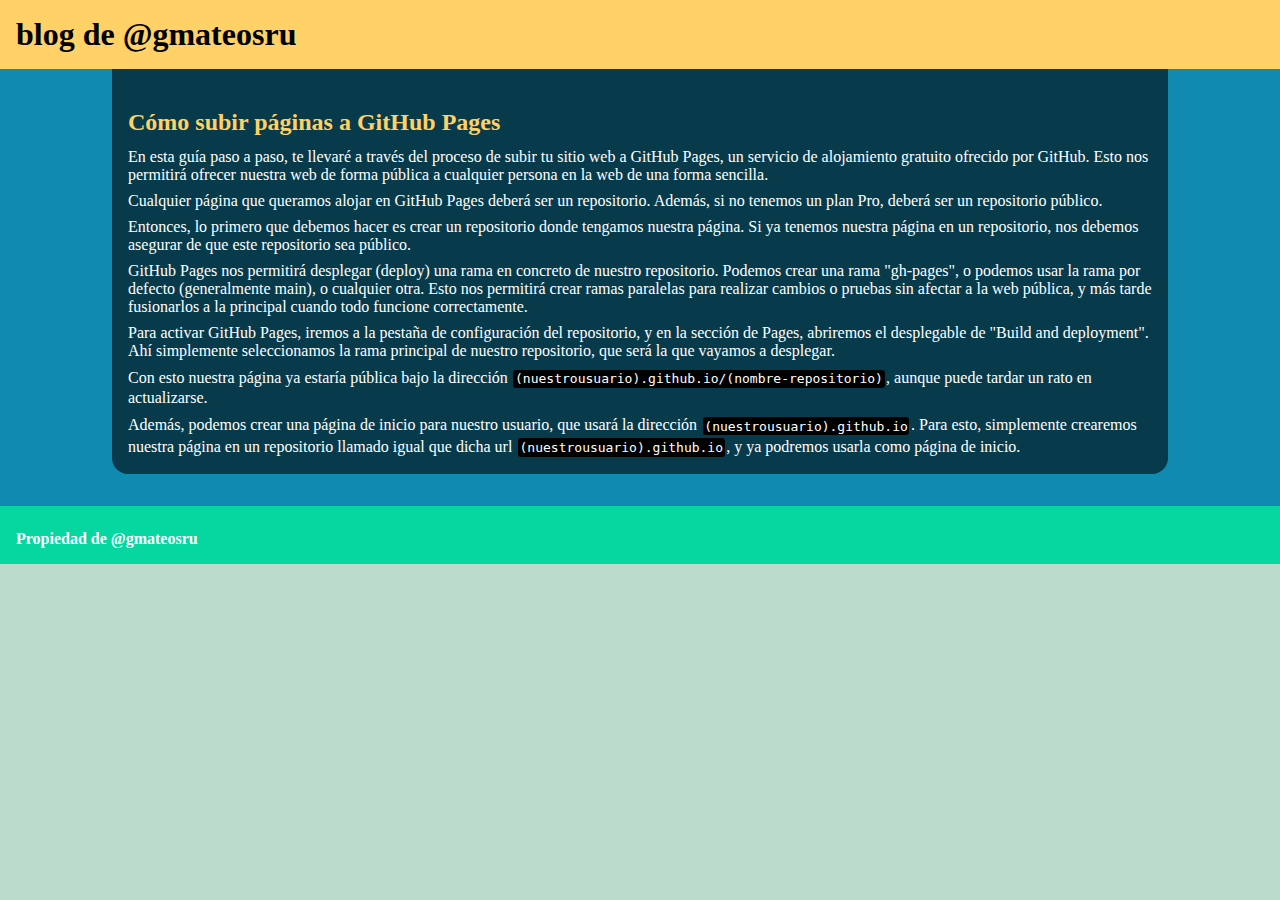
==== posts/github-pages.html @ 7333db57 "add post github pages" ====
<!DOCTYPE html>
<html lang="es">
<head>
    <meta charset="UTF-8">
    <meta name="viewport" content="width=device-width, initial-scale=1.0">
    <title>Cómo subir páginas a GitHub Pages</title>
    <link rel="stylesheet" href="../css/colors.css">
    <link rel="stylesheet" href="../css/layout.css">
    <link rel="stylesheet" href="../css/colors_posts.css">
</head>
<body>
    <header>
        <a href="../index.html"><h1>blog de @gmateosru</h1></a>
    </header>

    <main>
        <div class="content">
            <h2>Cómo subir páginas a GitHub Pages</h2>
            <p>En esta guía paso a paso, te llevaré a través del proceso de subir tu sitio web a GitHub Pages, un servicio de alojamiento gratuito ofrecido por GitHub. Esto nos permitirá ofrecer nuestra web de forma pública a cualquier persona en la web de una forma sencilla.</p>
            <p>Cualquier página que queramos alojar en GitHub Pages deberá ser un repositorio. Además, si no tenemos un plan Pro, deberá ser un repositorio público.</p>
            <p>Entonces, lo primero que debemos hacer es crear un repositorio donde tengamos nuestra página. Si ya tenemos nuestra página en un repositorio, nos debemos asegurar de que este repositorio sea público.</p>
            <p>GitHub Pages nos permitirá desplegar (deploy) una rama en concreto de nuestro repositorio. Podemos crear una rama "gh-pages", o podemos usar la rama por defecto (generalmente main), o cualquier otra. Esto nos permitirá crear ramas paralelas para realizar cambios o pruebas sin afectar a la web pública, y más tarde fusionarlos a la principal cuando todo funcione correctamente.</p>
            <p>Para activar GitHub Pages, iremos a la pestaña de configuración del repositorio, y en la sección de Pages, abriremos el desplegable de "Build and deployment". Ahí simplemente seleccionamos la rama principal de nuestro repositorio, que será la que vayamos a desplegar.</p>
            <p>Con esto nuestra página ya estaría pública bajo la dirección <span class="url">(nuestrousuario).github.io/(nombre-repositorio)</span>, aunque puede tardar un rato en actualizarse.</p>
            <p>Además, podemos crear una página de inicio para nuestro usuario, que usará la dirección <span class="url">(nuestrousuario).github.io</span>. Para esto, simplemente crearemos nuestra página en un repositorio llamado igual que dicha url <span class="url">(nuestrousuario).github.io</span>, y ya podremos usarla como página de inicio.</p>
        </div>
    </main>

    <footer>
        <p>Propiedad de @gmateosru</p>
    </footer>
</body>
</html>
---- css/colors.css ----
/*
#ef476f -> rojo/rosado
#ffd166 -> amarillo
#06d6a0 -> verde
#118ab2 -> azul medio
#073b4c -> azul oscuro
#e3fffc -> azul claro
#bcdccb -> menta claro
*/

body{
    background-color: #bcdccb;
}

header{
    background-color: #ffd166;
}

header a{
    text-decoration: none;
    color: #000
}

li{
    background-color: #ef476f;
}

li a{
    color: #fff;
}

main{
    background-color: #118ab2;
}

div.content{
    background-color: #073b4c;
}

article{
    background-color: #e3fffc;
}

h2 a{
    color: #073b4c;
}

p.tag{
    background-color: #ef476f;
    color: #fff;
    font-weight: bold;
}

span.url{
    background-color: #000;
    font-family: monospace;
}

footer{
    background-color: #06d6a0;
    color: #fff;
    font-weight: bold;
}

footer a{
    color: #fff;
}
---- css/layout.css ----
*{
    margin: 0;
    padding: 0;
}

header{
    padding: 1em;
    display: flex;
    justify-content: space-between;
    align-items: center;
}

li{
    display: inline;
    padding: 1rem;
    margin-left: 1rem;
    border-radius: 1rem;
}

main{
    padding: 2em;
    padding-top: 0;
    display: flex;
    flex-wrap: nowrap;
    justify-content: center;
}

p{
    margin: 0.5rem 0 0 0;
}

h2{
    margin-top: 0.5rem;
    margin-bottom: 0.5em;
}

div.content{
    display: flex;
    flex-wrap: wrap;
    justify-content: center;
    border-top: none;
    padding: 1rem;
    padding-top: 2rem;
    border-bottom-left-radius: 1rem;
    border-bottom-right-radius: 1rem;
    max-width: 99rem;
}

article{
    padding: 1rem;
    margin: 0.5rem;
    border-radius: 1rem;
    width: 30rem;
}

div.tags{
    display: flex;
    flex-wrap: wrap;
    border-radius: 999em;
}

p.tag{
    padding: 0.5rem;
    margin: 0.2rem;
    border-radius: 999em;
}

span.url{
    margin: 0.1rem;
    padding: 0.1rem;
    border-radius: 0.2rem;
    display: inline-block;
}

footer{
    padding: 1em;
    display: flex;
    justify-content: space-between;
    align-items: center;
}
---- css/colors_posts.css ----
h2{
    color: #ffd166;
}

div.content{
    display: block;
    max-width: 64rem;
}

p{
    color: #fff
}
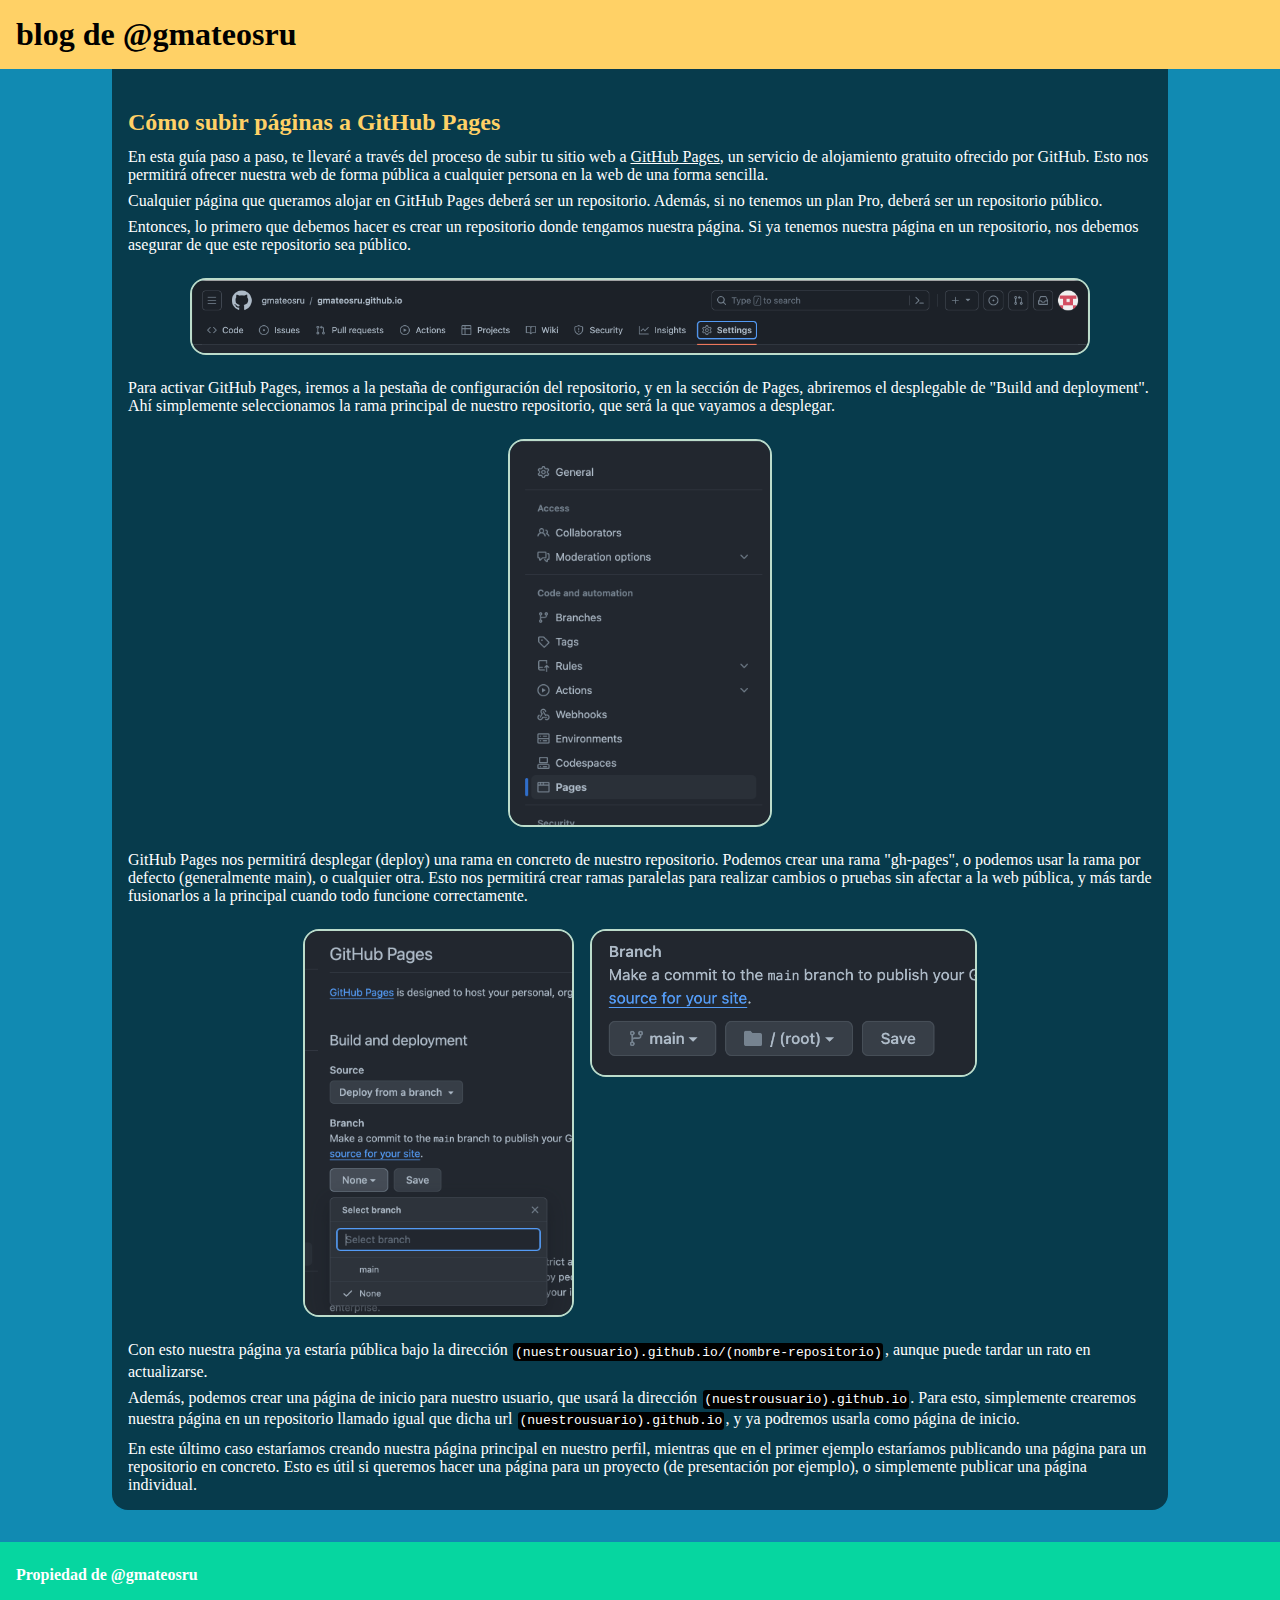
==== commit 2cafd04b: "add post images, delete sample post links, minor fixes" ====
--- a/posts/github-pages.html
+++ b/posts/github-pages.html
@@ -16,13 +16,24 @@
     <main>
         <div class="content">
             <h2>Cómo subir páginas a GitHub Pages</h2>
-            <p>En esta guía paso a paso, te llevaré a través del proceso de subir tu sitio web a GitHub Pages, un servicio de alojamiento gratuito ofrecido por GitHub. Esto nos permitirá ofrecer nuestra web de forma pública a cualquier persona en la web de una forma sencilla.</p>
+            <p>En esta guía paso a paso, te llevaré a través del proceso de subir tu sitio web a <a href="https://pages.github.com/">GitHub Pages</a>, un servicio de alojamiento gratuito ofrecido por GitHub. Esto nos permitirá ofrecer nuestra web de forma pública a cualquier persona en la web de una forma sencilla.</p>
             <p>Cualquier página que queramos alojar en GitHub Pages deberá ser un repositorio. Además, si no tenemos un plan Pro, deberá ser un repositorio público.</p>
             <p>Entonces, lo primero que debemos hacer es crear un repositorio donde tengamos nuestra página. Si ya tenemos nuestra página en un repositorio, nos debemos asegurar de que este repositorio sea público.</p>
+            <div class="images">
+                <img src="./img_posts/github-pages_1.png" alt="botón de ajustes del repositorio en la barra de navegación">
+            </div>
+            <p>Para activar GitHub Pages, iremos a la pestaña de configuración del repositorio, y en la sección de Pages, abriremos el desplegable de "Build and deployment". Ahí simplemente seleccionamos la rama principal de nuestro repositorio, que será la que vayamos a desplegar.</p>
+            <div class="images">
+                <img src="./img_posts/github-pages_2.png" alt="botón de Pages en el menú lateral izquierdo">
+            </div>
             <p>GitHub Pages nos permitirá desplegar (deploy) una rama en concreto de nuestro repositorio. Podemos crear una rama "gh-pages", o podemos usar la rama por defecto (generalmente main), o cualquier otra. Esto nos permitirá crear ramas paralelas para realizar cambios o pruebas sin afectar a la web pública, y más tarde fusionarlos a la principal cuando todo funcione correctamente.</p>
-            <p>Para activar GitHub Pages, iremos a la pestaña de configuración del repositorio, y en la sección de Pages, abriremos el desplegable de "Build and deployment". Ahí simplemente seleccionamos la rama principal de nuestro repositorio, que será la que vayamos a desplegar.</p>
+            <div class="images">
+                <img src="./img_posts/github-pages_3.png" alt="desplegable de selección de rama en la página de configuración de GitHub Pages">
+                <img src="./img_posts/github-pages_4.png" alt="rama y ruta predeterminada seleccionada" style="height: 9rem;">
+            </div>
             <p>Con esto nuestra página ya estaría pública bajo la dirección <span class="url">(nuestrousuario).github.io/(nombre-repositorio)</span>, aunque puede tardar un rato en actualizarse.</p>
             <p>Además, podemos crear una página de inicio para nuestro usuario, que usará la dirección <span class="url">(nuestrousuario).github.io</span>. Para esto, simplemente crearemos nuestra página en un repositorio llamado igual que dicha url <span class="url">(nuestrousuario).github.io</span>, y ya podremos usarla como página de inicio.</p>
+            <p>En este último caso estaríamos creando nuestra página principal en nuestro perfil, mientras que en el primer ejemplo estaríamos publicando una página para un repositorio en concreto. Esto es útil si queremos hacer una página para un proyecto (de presentación por ejemplo), o simplemente publicar una página individual.</p>
         </div>
     </main>
 
--- a/css/colors.css
+++ b/css/colors.css
@@ -10,6 +10,11 @@
 
 body{
     background-color: #bcdccb;
+    background-image: url("../img/image.png");
+    background-repeat: no-repeat;
+    background-size: 12rem;
+    background-position-x: center;
+    background-position-y: 2rem;
 }
 
 header{
@@ -56,6 +61,10 @@
     font-family: monospace;
 }
 
+img{
+    border: 2px solid #bcdccb;
+}
+
 footer{
     background-color: #06d6a0;
     color: #fff;
--- a/css/layout.css
+++ b/css/layout.css
@@ -73,6 +73,22 @@
     display: inline-block;
 }
 
+div.images{
+    display: flex;
+    justify-content: center;
+    flex-wrap: wrap;
+    padding: 0.5rem;
+    margin: 0.5rem 0;
+    border-radius: 1rem;
+}
+
+img{
+    max-width: 56rem;
+    max-height: 24rem;
+    border-radius: 1rem;
+    margin: 0.5rem;
+}
+
 footer{
     padding: 1em;
     display: flex;
--- a/css/colors_posts.css
+++ b/css/colors_posts.css
@@ -10,4 +10,8 @@
 
 p{
     color: #fff
-}+}
+
+a{
+    color: #fff;
+}
